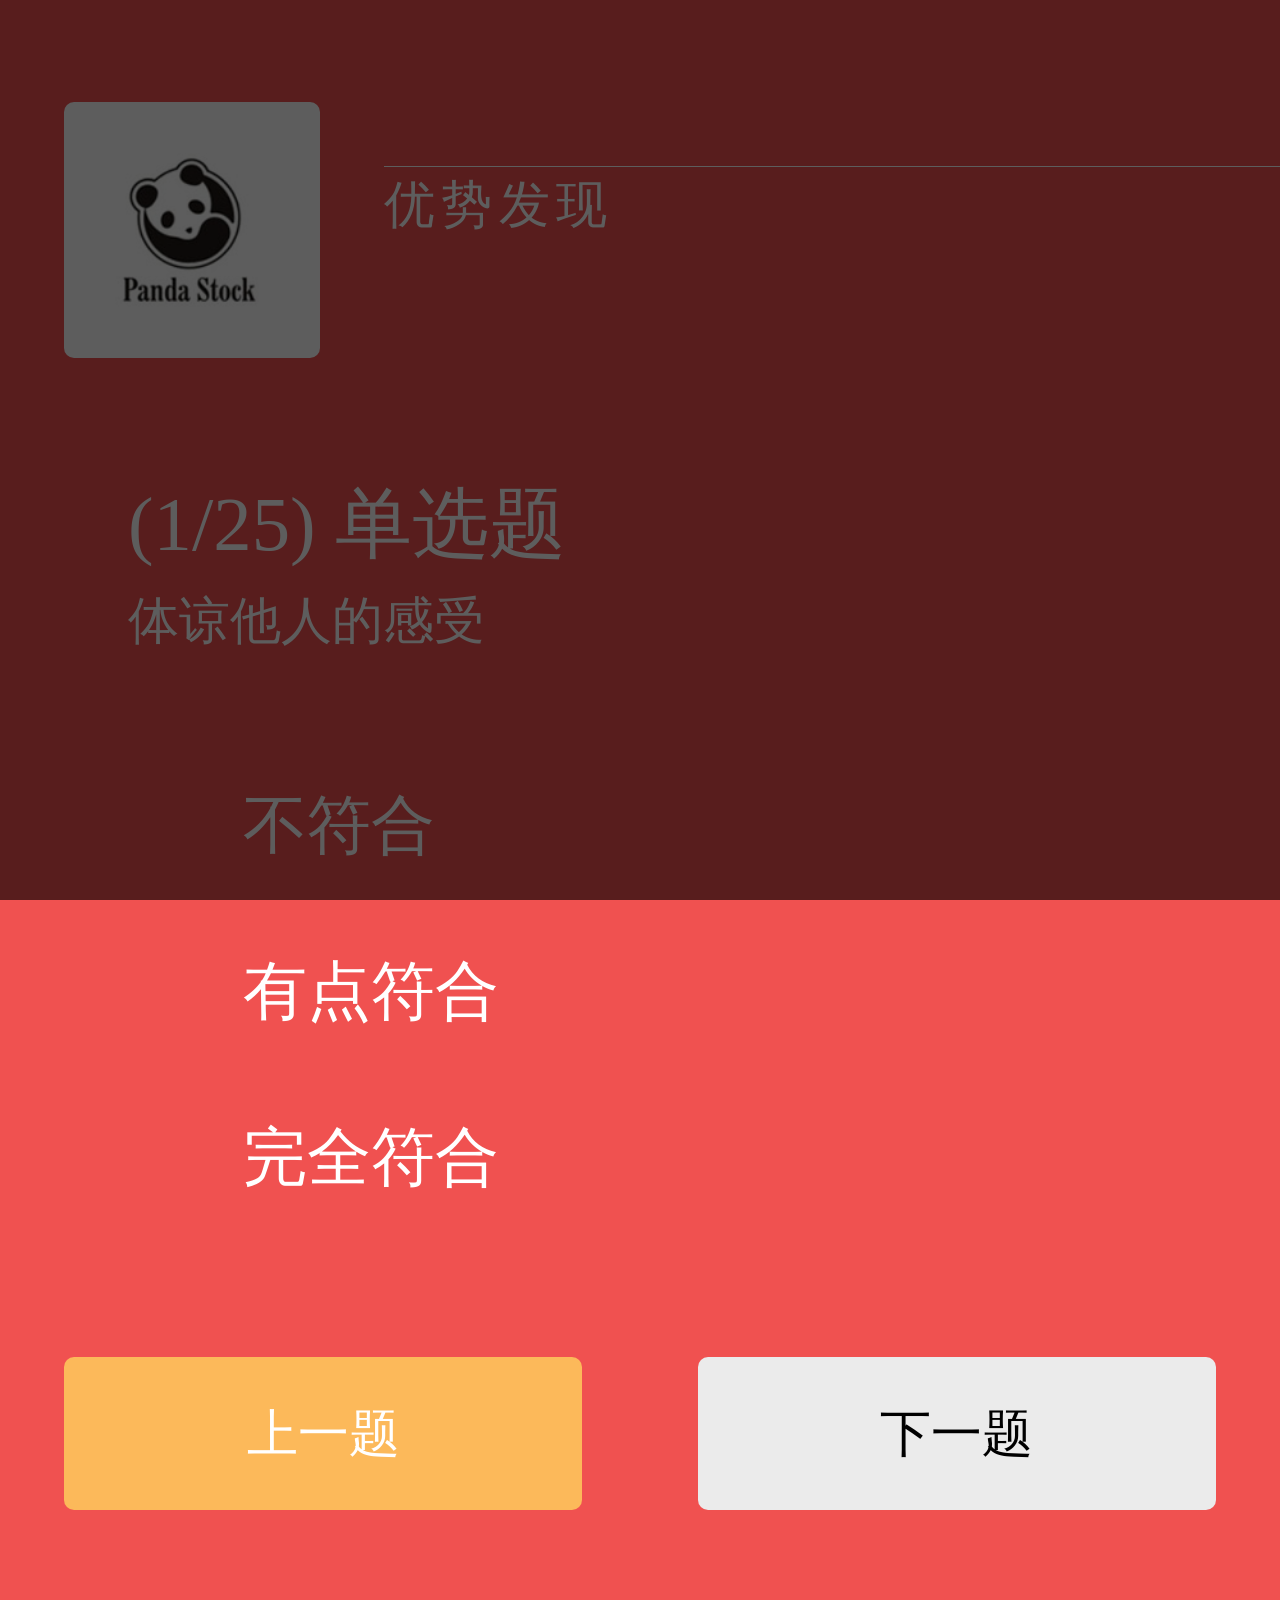
==== im-service/im-service-web/src/main/webapp/advantageForm.html @ 3422ee8d "add advantageForm" ====
<!DOCTYPE html PUBLIC "-//W3C//DTD XHTML 1.0 Transitional//EN" "http://www.w3.org/TR/xhtml1/DTD/xhtml1-transitional.dtd">
<html xmlns="http://www.w3.org/1999/xhtml">
<head>
    <meta http-equiv="Content-Type" content="text/html; charset=utf-8" />
    <meta name="viewport" content="width=device-width,height=device-height,inital-scale=1.0,maximum-scale=1.0,user-scalable=no">
    <meta name="format-detection" content="telephone=no">
    <meta http-equiv="Cache-Control" content="no-cache"/>
    <meta name="viewport" content="width=device-width,initial-scale=1.0,maximum-scale=1.0,user-scalable=0"/>
    <meta name="apple-mobile-web-app-capable" content="yes"/>
    <meta name="apple-mobile-web-app-status-bar-style" content="black"/>
    <meta name="format-detection" content="telephone=no"/>
    <meta name="format-detection" content="email=no"/>
    <title></title>
    <link href="static/css/diagnose_style.css" rel="stylesheet" type="text/css" />
</head>

<body>
<div class="whole">

    <!--头部信息-->
    <div class="head">
        <div class="t_pic">
            <img src="static/image/head.jpg" />
        </div>
        <div class="t_tit">
            <p>优势发现</p>
        </div>
    </div>

    <!--选择单选题目-->
    <div class="t_con">
        <div class="con_tit">
            <p id="title_txt">(1/25)&nbsp;单选题</p>
            <p id="content_txt">孩子学习时状态</p>
        </div>
        <div class="con_con">
            <ul>
                <li>
                    <div class="checkboxFour">
                        <input type="checkbox" value="1" id="checkboxFourInput1" name="chkItem" />
                        <label for="checkboxFourInput1"></label>
                    </div>
                    <p>不符合</p>
                </li>
                <li>
                    <div class="checkboxFour">
                        <input type="checkbox" value="1" id="checkboxFourInput2" name="chkItem" />
                        <label for="checkboxFourInput2"></label>
                    </div>
                    <p>有点符合</p>
                </li>
                <li>
                    <div class="checkboxFour">
                        <input type="checkbox" value="1" id="checkboxFourInput3" name="chkItem" />
                        <label for="checkboxFourInput3"></label>
                    </div>
                    <p>完全符合</p>
                </li>
            </ul>
        </div>
    </div>

    <!--上提下题按钮-->
    <div class="t_btn">
        <button id="botton_pre" type="button">上一题</button>
        <button id="botton_next" type="button">下一题</button>
    </div>
    <!--提示遮罩层-->
    <div class="ts_mask">
        <div class="tishi">
            <div class="qd"></div>
        </div>
    </div>

    <!--提示遮罩层-->
    <div class="ts_mask2">
        <div class="tishi2">
            <div class="qd2"></div>
        </div>
    </div>
</div>
<script language="javascript" type="text/javascript" src="static/js/jquery-1.7.2.min.js"></script>
<script>

    //点击下一题没选择时执行的动作
    $(".qd").click(function(){
        $(".ts_mask").fadeOut(1000);
    });
</script>


<script>
    //以下定义的是需要用到的变量
    var one_click = 1;
    var qs_id = 1;//问题的编号
    var qs_array = new Array("体谅他人的感受","不安稳，过于活跃，不能长时间保持安静","常说自己头痛、肚子痛或身体不舒服","乐于跟他人分享（零食，玩具，笔，等）","常发脾气或易怒","离群独处，一个人玩耍","听话、顺从，通常依大人要求行事*","有很多担忧，经常表现出忧虑","如果有人受伤、难过或生病，乐意提供帮助","坐着时，不断摆弄手脚或扭动身子","至少有一个好朋友*","常与别的孩子吵架或欺负他们","经常不高兴，情绪低落或哭泣","一般来说，受别的孩子喜欢*","容易分心，不能全神贯注","在新环境中会紧张、爱粘人，容易失去信心","对年纪小的孩子和善","常撒谎或欺骗","受别的孩子作弄或欺负","常自愿帮助别人（家长、老师或其他孩子)","做事前会先想清楚*","从家里、学校或别处偷东西","跟成人相处比跟小孩相处融洽","对很多事物感到害怕，易受惊吓","做事情能做到底，注意力持久*");//用于存问题的数组
    var pre_score = new Array(0,1,2,0,1,2,0,1,2,0,1,2,0,1,2,0,1,2,0,1,2,0,1,2,0);

    var now_score = new Array();//用于记录学生的成绩

    function getNowFormatDate() {//获取当前时间,yyyy-MM-dd
        var date = new Date();
        var seperator1 = "-";
        var year = date.getFullYear();
        var month = date.getMonth() + 1;
        var strDate = date.getDate();
        if (month >= 1 && month <= 9) {
            month = "0" + month;
        }
        if (strDate >= 0 && strDate <= 9) {
            strDate = "0" + strDate;
        }
        var currentdate = year + seperator1 + month + seperator1 + strDate;
        return currentdate;
    }

    function change_checked_to_one(checkbox_id)
    {
        //让checkbox多选框变成单选
        $(':checkbox[name=chkItem]').removeAttr('checked');
        //$(checkbox_id).attr('checked','checked');
        if(qs_id == 7 || qs_id == 11 ||qs_id == 14 || qs_id == 21 || qs_id == 25)
        {
            if(checkbox_id  == 1)
            {
                $("#checkboxFourInput3").attr('checked','checked');
            }
            else if (checkbox_id == 3)
            {
                $("#checkboxFourInput1").attr('checked','checked');
            }
            else
            {
                $("#checkboxFourInput2").attr('checked','checked');
            }
        }
        else
        {
            $("#checkboxFourInput"+checkbox_id).attr('checked','checked');
        }
    }



    //$("#checkboxFourInput"+pre_score[qs_id-1]).attr("checked",'true');

    $('#title_txt').html("("+qs_id+"/25)&nbsp;单选题");
    $('#content_txt').html(qs_array[qs_id-1] );

    $(function()
    {
        $(':checkbox[name=chkItem]').each(function()
        {
            //让checkbox多选框变成单选
            $(this).click(function()
            {
                if($(this).attr('checked'))
                {
                    $(':checkbox[name=chkItem]').removeAttr('checked');
                    $(this).attr('checked','true');
                }
            });
        });
    });


    $(document).ready(function () {
        $(".ts_mask").fadeIn(1000);//等待获取上次数据

        /*$.ajax({
            type: "GET",
            url: "../starsea/diagnose/getLastStudyForm",
            data: {
                name:"heizai"
            },
            dataType: "json",
            success:function(data){ //成功的处理函数
                now_score = data['msg']['msg']['now_score'];
                //alert(now_score);
                $("#checkboxFourInput"+now_score[qs_id-1]).attr("checked",'true');
                $(".ts_mask").fadeOut(1000);
            }
        });*/
        now_score = pre_score;
        //alert(now_score);
        $("#checkboxFourInput"+(now_score[qs_id-1] +1)).attr("checked",'true');
        $(".ts_mask").fadeOut(1000);

//点击下一题判断语句
        $("#botton_next").click(function()
        {
            if ($("#checkboxFourInput1").attr("checked"))
            {
                //alert("1");
                if(qs_id == 7 || qs_id == 11 ||qs_id == 14 || qs_id == 21 || qs_id == 25)
                {now_score[qs_id -1] = 2;}
                else
                {now_score[qs_id-1] = 0;}

            }
            else if ($("#checkboxFourInput2").attr("checked"))
            {
                //alert("2");
                now_score[qs_id-1] = 1;
            }
            else if ($("#checkboxFourInput3").attr("checked"))
            {
                //alert("3");
                if(qs_id == 7 || qs_id == 11 ||qs_id == 14 || qs_id == 21 || qs_id == 25)
                {now_score[qs_id -1] = 0;}
                else
                {now_score[qs_id-1] = 2;}
            }
            else
            {
                $(".ts_mask").fadeIn(1000);
            }

            if($("input[type=checkbox]:checked").length != 0)
            {
                var score_add = 0;
                //提交给后台
                if(qs_id == 25 && one_click == 1)
                {
                    one_click++;
                    $(".ts_mask2").fadeIn(1000);//提示正在提交数据
                    for (var i = 0; i < 25; i++) {
                        score_add += now_score[i];
                    }
                    //alert(now_score);
                    score_add = Math.ceil(score_add * 1.0);
                    /*$.ajax({
                        url: '../starsea/diagnose/addStudyForm',
                        data: {
                            myName:"黑仔二号",
                            sex:"男",
                            myClass:"1班",
                            school:"ejia",
                            organization:"ejia",
                            evaluationPerson:"黑仔二号的爸爸",
                            evaluationTime:getNowFormatDate(),
                            hc: now_score,
                            xf1: score_add
                        },
                        type: 'post',
                        cache: false,
                        dataType: 'json',
                        success: function (data) {
                            console.log(data);
                            if (data.code == 200) {
                                $(".ts_mask2").fadeOut(1000);
                                //alert("success");
                                window.location.href = '../diagnoseFinish.html';
                            }
                            else {
                                alert("查询失败: " + data.msg);
                            }
                        },
                        error: function () {
                            alert("服务器处理异常");
                        }
                    });*/
                }

                if (qs_id < 25)
                {
                    qs_id++;
                    $('#title_txt').html("("+qs_id+"/25)&nbsp;单选题");
                    $('#content_txt').html(qs_array[qs_id-1]);
                    if(qs_id == 25)
                    {
                        document.getElementById("botton_next").innerHTML = "提交";
                    }
                    change_checked_to_one(now_score[qs_id-1] + 1);
                    //$("#checkboxFourInput"+pre_score[qs_id-1]).attr("checked",'true');
                }
            }


        });

//点击上一题判断语句
        $("#botton_pre").click(function()
        {
            if ($("#checkboxFourInput1").attr("checked"))
            {
                //alert("1");
                if(qs_id == 7 || qs_id == 11 ||qs_id == 14 || qs_id == 21 || qs_id == 25)
                {now_score[qs_id -1] = 2;}
                else
                {now_score[qs_id-1] = 0;}

            }
            else if ($("#checkboxFourInput2").attr("checked"))
            {
                //alert("2");
                now_score[qs_id-1] = 1;
            }
            else if ($("#checkboxFourInput3").attr("checked"))
            {
                //alert("3");
                if(qs_id == 7 || qs_id == 11 ||qs_id == 14 || qs_id == 21 || qs_id == 25)
                {now_score[qs_id -1] = 0;}
                else
                {now_score[qs_id-1] = 2;}
            }
            else
            {
                $(".ts_mask").fadeIn(1000);
            }

            if($("input[type=checkbox]:checked").length != 0)
            {
                if (qs_id >1 )
                {
                    one_click=1;
                    qs_id--;
                    $('#title_txt').html("("+qs_id+"/25)&nbsp;单选题");
                    $('#content_txt').html(qs_array[qs_id-1]);
                    document.getElementById("botton_next").innerHTML = "下一题";
                    change_checked_to_one(now_score[qs_id-1] +1);
                    //$("#checkboxFourInput"+pre_score[qs_id-1]).attr("checked",'true');
                }
            }
        });

    });

</script>
</body>
</html>
---- im-service/im-service-web/src/main/webapp/static/css/diagnose_style.css ----
body,h1,h2,h3,h4,h5,h6,hr,p,blockquote,dl,dt,dd,ul,ol,li,pre,form,fieldset,form,input,legend,button,textarea{margin:0;padding:0; vertical-align: baseline; background: transparent; border: 0; outline: 0; }
ul,li{ float:left; font-family:"微软雅黑"; color:#6e5b2e;}
body,button,input,select,textarea{font:12px/1.5 tahoma,arial,\5b8b\4f53,sans-serif; background:#f05150; font-family:"微软雅黑";}
h1,h2,h3,h4,h5,h6{font-size:100%;}
address,cite,dfn,em,var{font-style:normal;}
code,kbd,pre,samp{font-family:courier new,courier,monospace;}
small{font-size:12px;}ul,ol{list-style:none;}
a{text-decoration:none;}
a:hover{text-decoration:none;}
a:visited{ color:#000;}
sup{vertical-align:text-top;}
sub{vertical-align:text-bottom;}
legend{color:#000;}fieldset,img{border:0;}
legend{color:#000;}fieldset,img{border:0;}
table{border-collapse:collapse;border-spacing:0;}
input[type="checkbox"]{-webkit-appearance:checkbox !important;}
button,input,select,textarea{font-size:100%; visibility:hidden;  -webkit-appearance:none;}
* {
	-webkit-tap-highlight-color: rgba(0, 0, 0, 0);	
}


/*调研内容页面*/
.head{ width:95%; height:20vw; margin:8vw auto 8vw 5%;}
.t_pic{ width:20vw; height:20vw; float:left; border-radius:10px; overflow:hidden;}
.t_pic img{ width:100%; height:auto;}
.t_tit{ width:70vw; height:10vw; margin-top:5vw; float:right; border-top:1px solid #fff; font-size:4vw; color:#fff; letter-spacing:0.5vw; overflow:hidden;}
.t_tit p{ overflow:hidden; text-overflow:ellipsis; white-space:nowrap;}
.t_con{ width:100%; height:auto; margin:0 auto; overflow:hidden; background:url(/static/image/con_bg.png) right no-repeat; background-size:50% auto;}
.con_tit{ width:80%; height:15vw; margin:0 10%; color:#fff; position:relative; margin-left:10vw;}
.con_tit p:nth-of-type(1){ font-size:6vw; line-height:10vw;}
.con_tit p:nth-of-type(2){ font-size:4vw; line-height:5vw;}
.con_con{ width:100%; height:auto; margin:0 auto; float:left; position:relative;}
.con_con ul{ width:80%; height:auto; margin:6vw 10% 0 10%; overflow:hidden; position:relative;}
/*.con_con ul li{ width:100%; height:13vw; float:left; top:80vw; position:relative; color:#fff; font-size:5vw; line-height:15vw; z-index:9;}*/
.con_con ul li{ width:100%; height:13vw; float:left;  position:relative; color:#fff; font-size:5vw; line-height:15vw; z-index:9;}
.con_con ul li p{ margin-left:9vw;}
.t_btn{ width:90%; height:12vw; float:left; margin:10vw 5% 10vw 5%;}
.t_btn button{ width:45%; height:12vw; float:left; font-size:4vw; text-align:center; line-height:12vw; border-radius:10px; visibility:visible;}
.t_btn button:nth-of-type(1){ background:#fcb95a; color:#FFF;}
.t_btn button:nth-of-type(2){ background:#ebebeb; color:#000; margin-left:10%;}

/*选择按钮*/
input[type=text]{-webkit-appearance:none;}
/**
 * Checkbox Four
 */
.checkboxFour {width: 0px;height: 0px;background-color:#fff;border-radius: 100%;position: relative;top:5px;}
/**
 * Create the checkbox button
 */
.checkboxFour label {display: block;width: 6vw;height: 6vw; -webkit-transition: all .2s ease;-moz-transition: all .2s ease;-o-transition: all .2s ease;-ms-transition: all .2s ease;transition: all .2s ease;
cursor: pointer; top:3vw; position: absolute;z-index: 1;background:url(/static/image/wxz.png) no-repeat;background-size:6vw auto;}
/**
 * Create the checked state
 */
.checkboxFour input[type=checkbox]:checked + label {background:url(/static/image/xz.png) no-repeat;background-size:6vw auto;}


/*遮罩层*/
.ts_mask{ width:100%; height:100%; background:rgba(0,0,0,0.8); position:fixed; z-index:99; top:0vw; display:none;}
.tishi{ width:70%; height:50vw; background:url(/static/image/mxz_ts.png) center no-repeat; float:left; background-size:100% auto; margin:50vw 15%;}
.qd{ width:50%; height:10vw; margin:30vw 25% 0 25%;}

/*遮罩层2*/
.ts_mask2{ width:100%; height:100%; background:rgba(0,0,0,0.8); position:fixed; z-index:99; top:0vw; display:none;}
.tishi2{ width:70%; height:50vw; background:url(/static/image/mxz_ts2.png) center no-repeat; float:left; background-size:100% auto; margin:50vw 15%;}
.qd2{ width:50%; height:10vw; margin:30vw 25% 0 25%;}
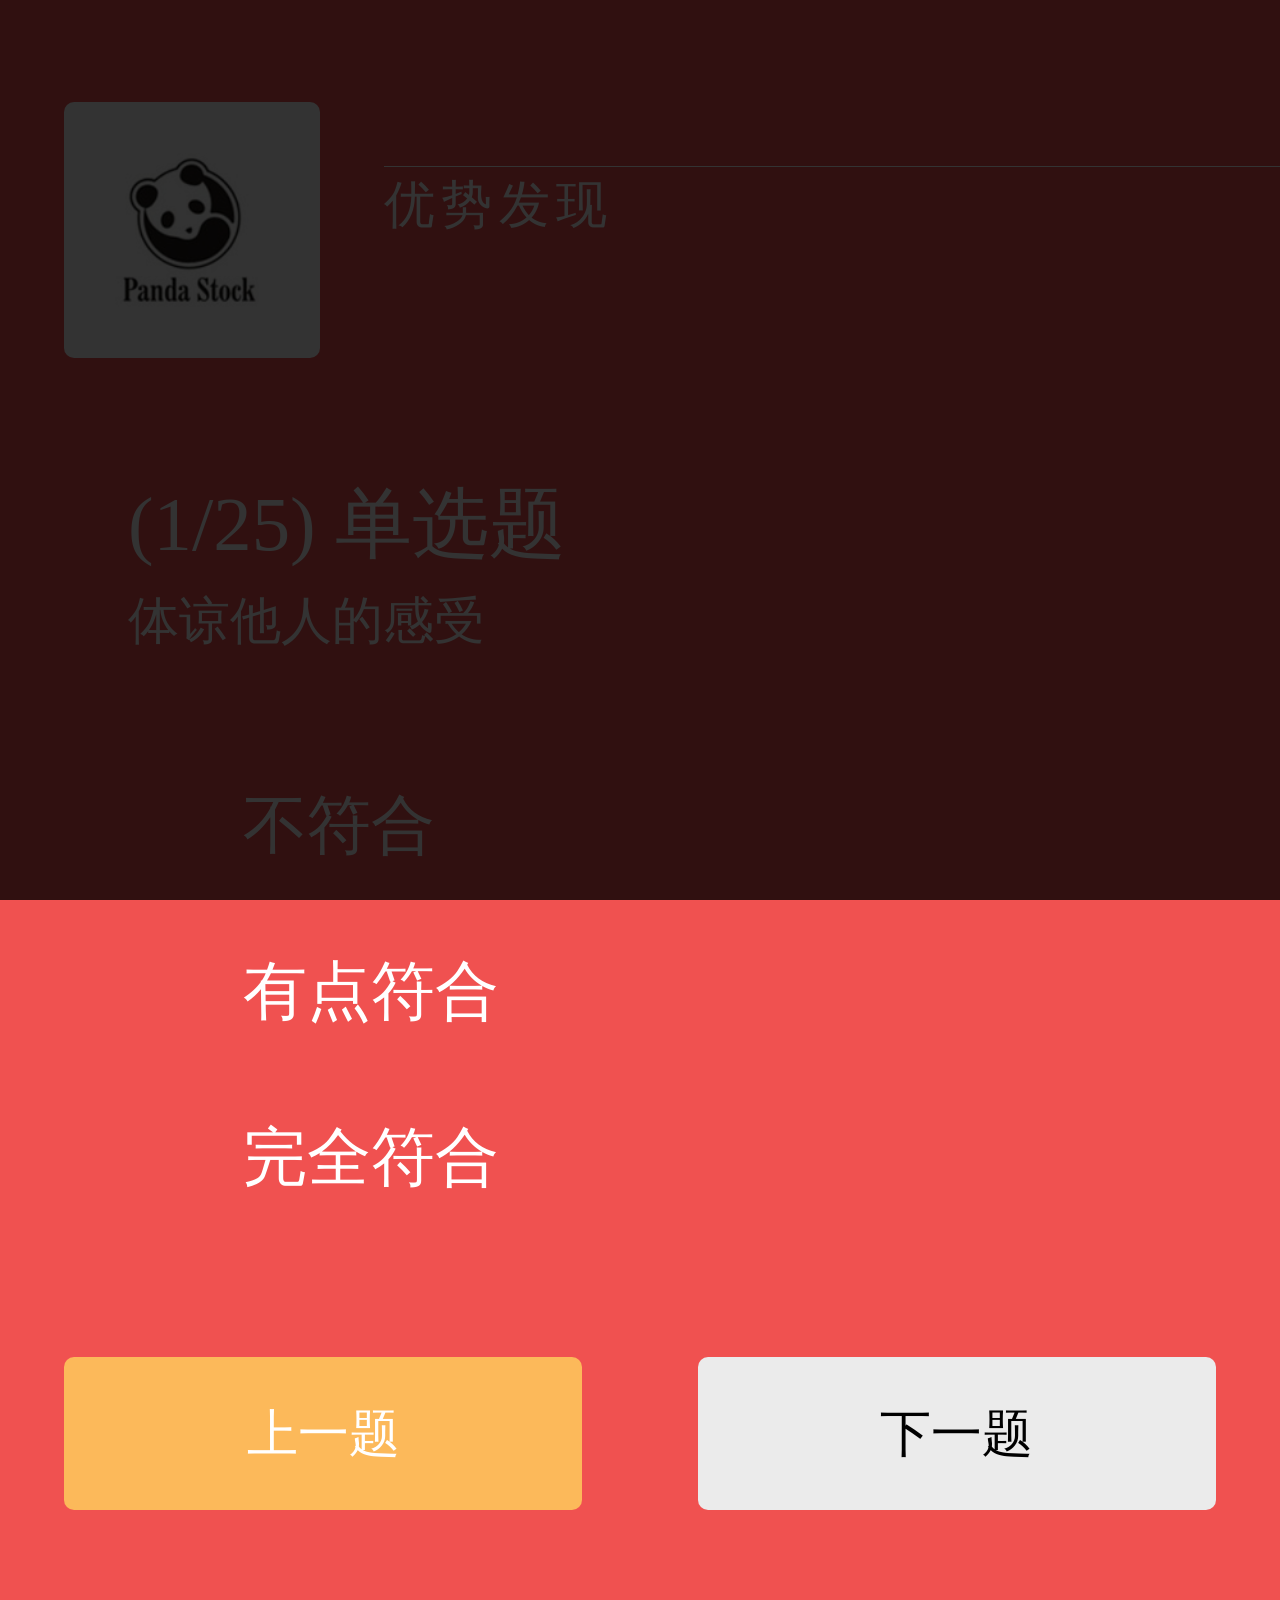
==== commit 29ec3427: "add advantageForm" ====
--- a/im-service/im-service-web/src/main/webapp/advantageForm.html
+++ b/im-service/im-service-web/src/main/webapp/advantageForm.html
@@ -78,6 +78,12 @@
             <div class="qd2"></div>
         </div>
     </div>
+
+    <div class="ts_mask3">
+        <div class="tishi3">
+            <div class="qd3"></div>
+        </div>
+    </div>
 </div>
 <script language="javascript" type="text/javascript" src="static/js/jquery-1.7.2.min.js"></script>
 <script>
@@ -85,6 +91,14 @@
     //点击下一题没选择时执行的动作
     $(".qd").click(function(){
         $(".ts_mask").fadeOut(1000);
+    });
+
+    $(".qd2").click(function(){
+        $(".ts_mask2").fadeOut(1000);
+    });
+
+    $(".qd3").click(function(){
+        $(".ts_mask3").fadeOut(1000);
     });
 </script>
 
@@ -167,24 +181,26 @@
     $(document).ready(function () {
         $(".ts_mask").fadeIn(1000);//等待获取上次数据
 
-        /*$.ajax({
+        now_score = pre_score;
+
+        $.ajax({
             type: "GET",
-            url: "../starsea/diagnose/getLastStudyForm",
+            url: "../starsea/advantage/getAdvantageFormByName",
             data: {
-                name:"heizai"
+                name:"小孟"
             },
             dataType: "json",
             success:function(data){ //成功的处理函数
                 now_score = data['msg']['msg']['now_score'];
                 //alert(now_score);
-                $("#checkboxFourInput"+now_score[qs_id-1]).attr("checked",'true');
+                $("#checkboxFourInput"+(now_score[qs_id-1] +1)).attr("checked",'true');
                 $(".ts_mask").fadeOut(1000);
             }
-        });*/
-        now_score = pre_score;
+        });
+        //now_score = pre_score;
         //alert(now_score);
-        $("#checkboxFourInput"+(now_score[qs_id-1] +1)).attr("checked",'true');
-        $(".ts_mask").fadeOut(1000);
+        //$("#checkboxFourInput"+(now_score[qs_id-1] +1)).attr("checked",'true');
+        //$(".ts_mask").fadeOut(1000);
 
 //点击下一题判断语句
         $("#botton_next").click(function()
@@ -213,34 +229,29 @@
             }
             else
             {
-                $(".ts_mask").fadeIn(1000);
+                $(".ts_mask3").fadeIn(1000);
             }
 
             if($("input[type=checkbox]:checked").length != 0)
             {
-                var score_add = 0;
+
                 //提交给后台
                 if(qs_id == 25 && one_click == 1)
                 {
                     one_click++;
                     $(".ts_mask2").fadeIn(1000);//提示正在提交数据
-                    for (var i = 0; i < 25; i++) {
-                        score_add += now_score[i];
-                    }
+
                     //alert(now_score);
-                    score_add = Math.ceil(score_add * 1.0);
-                    /*$.ajax({
-                        url: '../starsea/diagnose/addStudyForm',
+
+                    $.ajax({
+                        url: '../starsea/advantage/addAdvantageForm',
                         data: {
-                            myName:"黑仔二号",
+                            school:"华师大",
+                            myClass:"计算机技术",
+                            name:"黑仔二号",
                             sex:"男",
-                            myClass:"1班",
-                            school:"ejia",
-                            organization:"ejia",
-                            evaluationPerson:"黑仔二号的爸爸",
-                            evaluationTime:getNowFormatDate(),
-                            hc: now_score,
-                            xf1: score_add
+                            age:"18",
+                            now_score: now_score
                         },
                         type: 'post',
                         cache: false,
@@ -250,7 +261,7 @@
                             if (data.code == 200) {
                                 $(".ts_mask2").fadeOut(1000);
                                 //alert("success");
-                                window.location.href = '../diagnoseFinish.html';
+                                window.location.href = '../advantageFinish.html';
                             }
                             else {
                                 alert("查询失败: " + data.msg);
@@ -259,7 +270,7 @@
                         error: function () {
                             alert("服务器处理异常");
                         }
-                    });*/
+                    });
                 }
 
                 if (qs_id < 25)
--- a/im-service/im-service-web/src/main/webapp/static/css/diagnose_style.css
+++ b/im-service/im-service-web/src/main/webapp/static/css/diagnose_style.css
@@ -67,4 +67,9 @@
 .tishi2{ width:70%; height:50vw; background:url(/static/image/mxz_ts2.png) center no-repeat; float:left; background-size:100% auto; margin:50vw 15%;}
 .qd2{ width:50%; height:10vw; margin:30vw 25% 0 25%;}
 
+/*遮罩层3*/
+.ts_mask3{ width:100%; height:100%; background:rgba(0,0,0,0.8); position:fixed; z-index:99; top:0vw; display:none;}
+.tishi3{ width:70%; height:50vw; background:url(/static/image/mxz_ts3.png) center no-repeat; float:left; background-size:100% auto; margin:50vw 15%;}
+.qd3{ width:50%; height:10vw; margin:30vw 25% 0 25%;}
 
+
